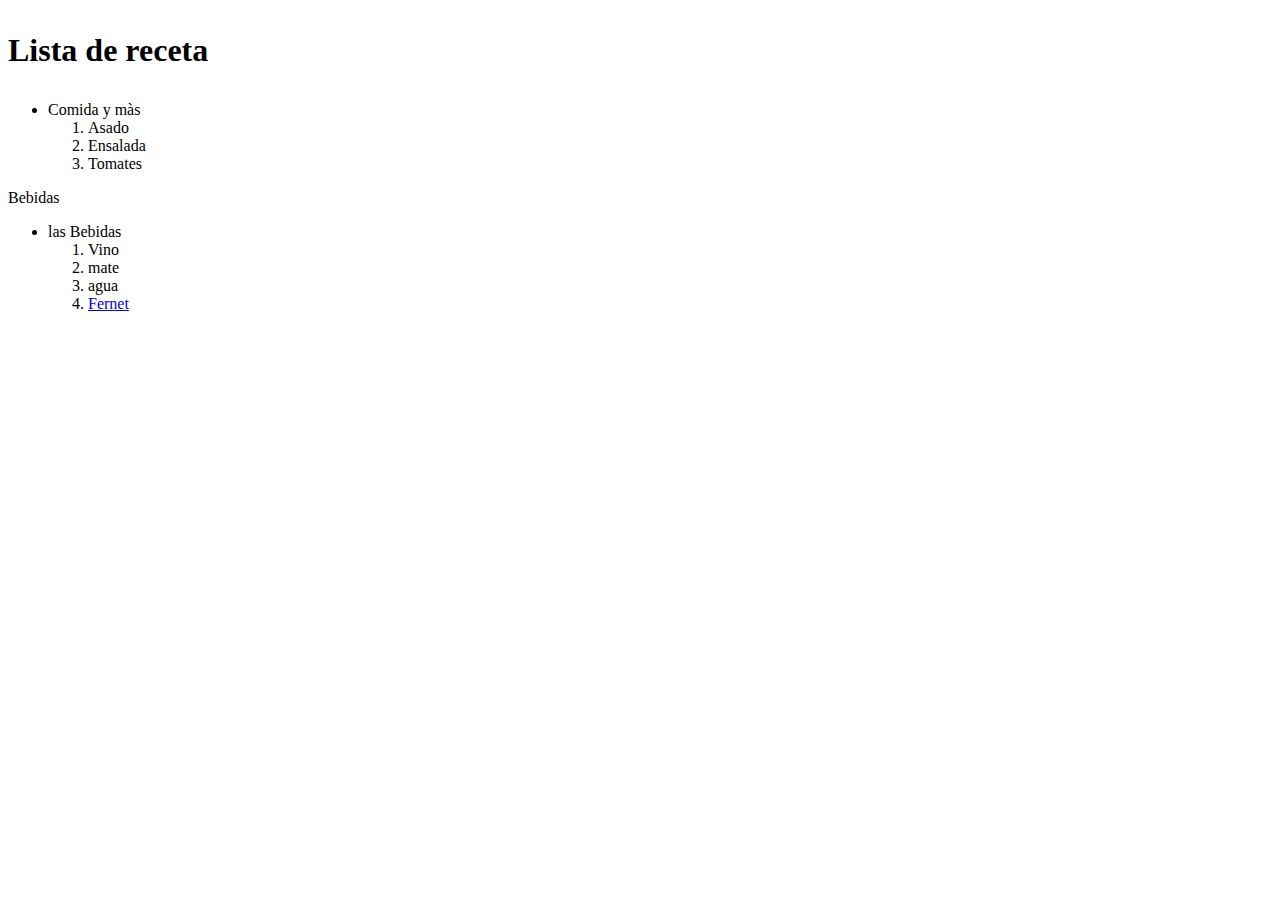
==== HTML-CSS/receta.html @ 269b265f "Nueva carpeta del curso htmlcss" ====
<!DOCTYPE html>
<html lang="en">
<head>
    <meta charset="UTF-8">
    <meta http-equiv="X-UA-Compatible" content="IE=edge">
    <meta name="viewport" content="width=device-width, initial-scale=1.0">
    <title>Document</title>
</head>
<body>
    <main>
        <section>
            <nav>
                <h1>
                     <p>Lista de receta</p>
                </h1>
                <ul>
                    <li>Comida y màs</li>
                 <ol>
                    <li>Asado</li>
                    <li>Ensalada</li>
                    <li>Tomates</li>
                </ol>
                </ul>   
                
                    <p>Bebidas</p>
               
                <ul>
                    <li>las Bebidas</li>
                    <ol>
                        <li>Vino</li>
                        <li>mate</li>
                        <li>agua</li>
                        <li><a href="https://www.branca.com.ar/home/" target="_blank">Fernet</a></li>
                    </ol>
                </ul>
                </nav>
        </section>
    </main>
</body>
</html>
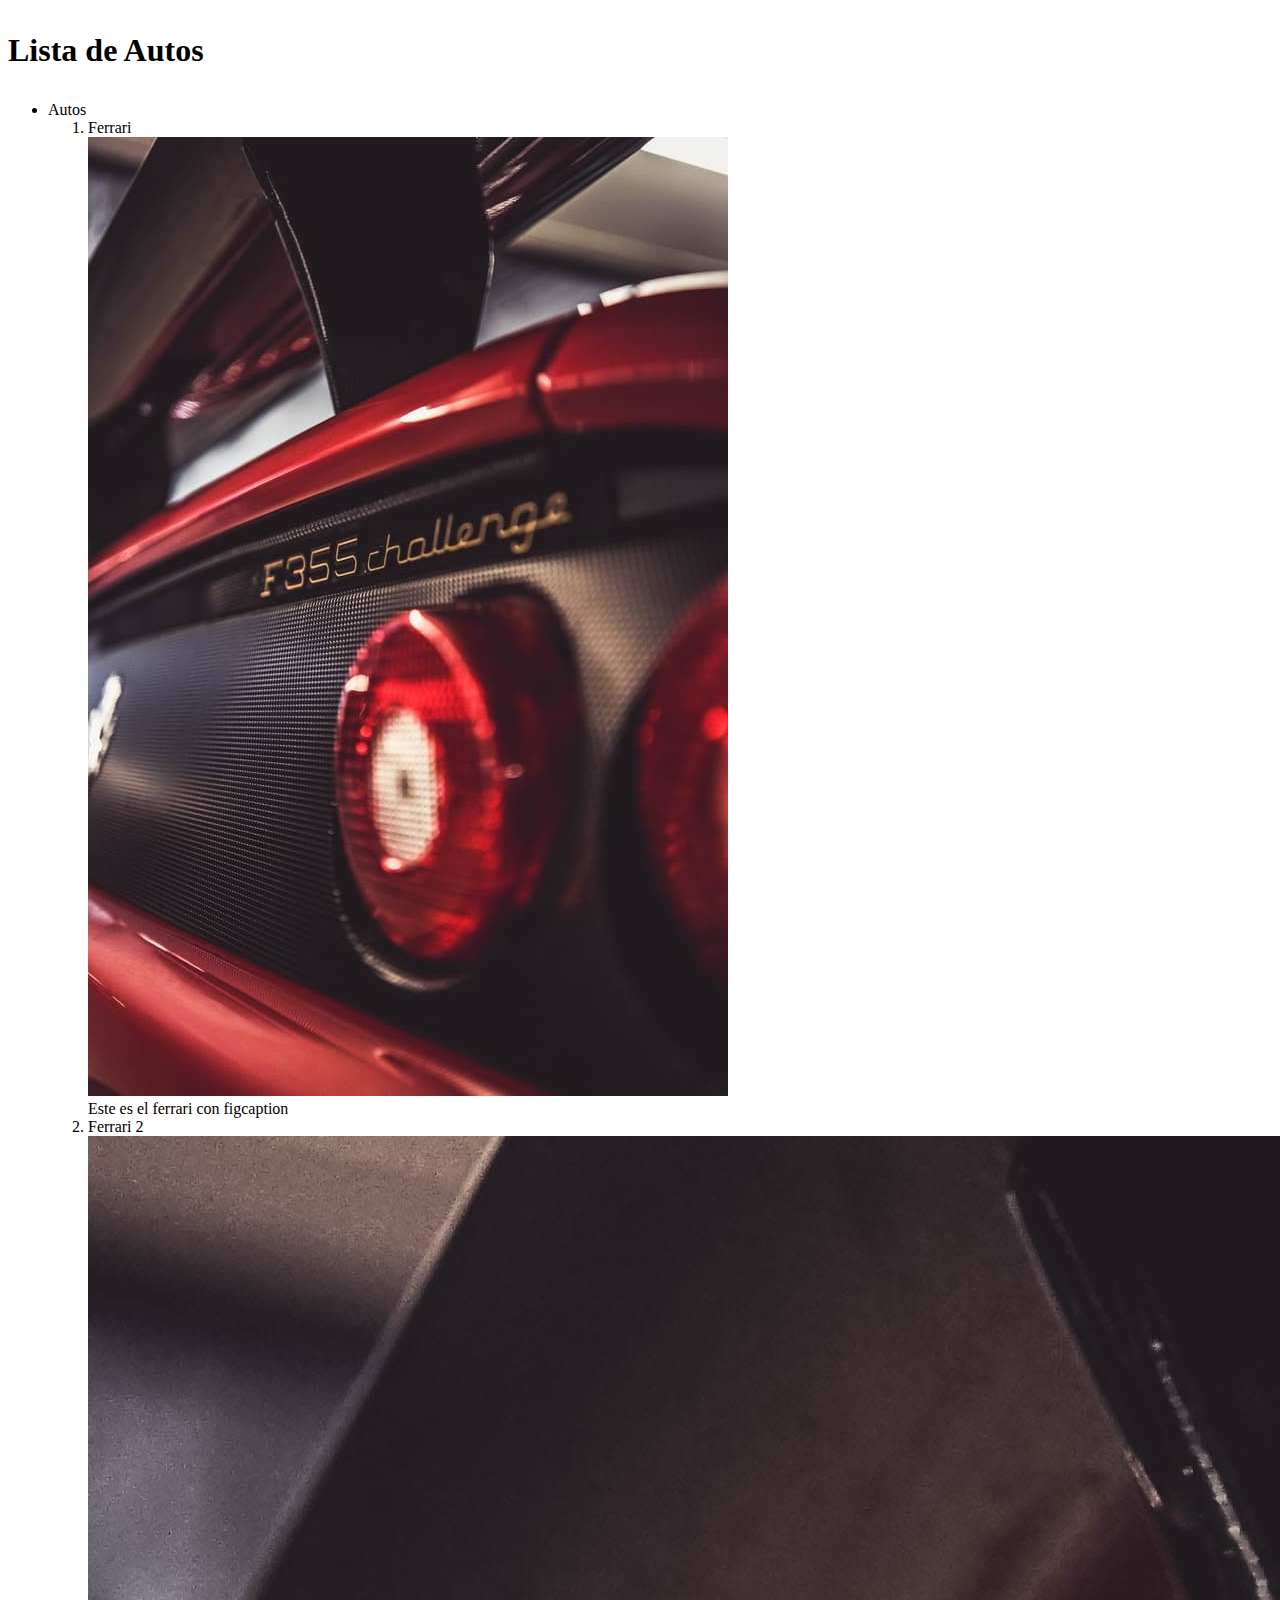
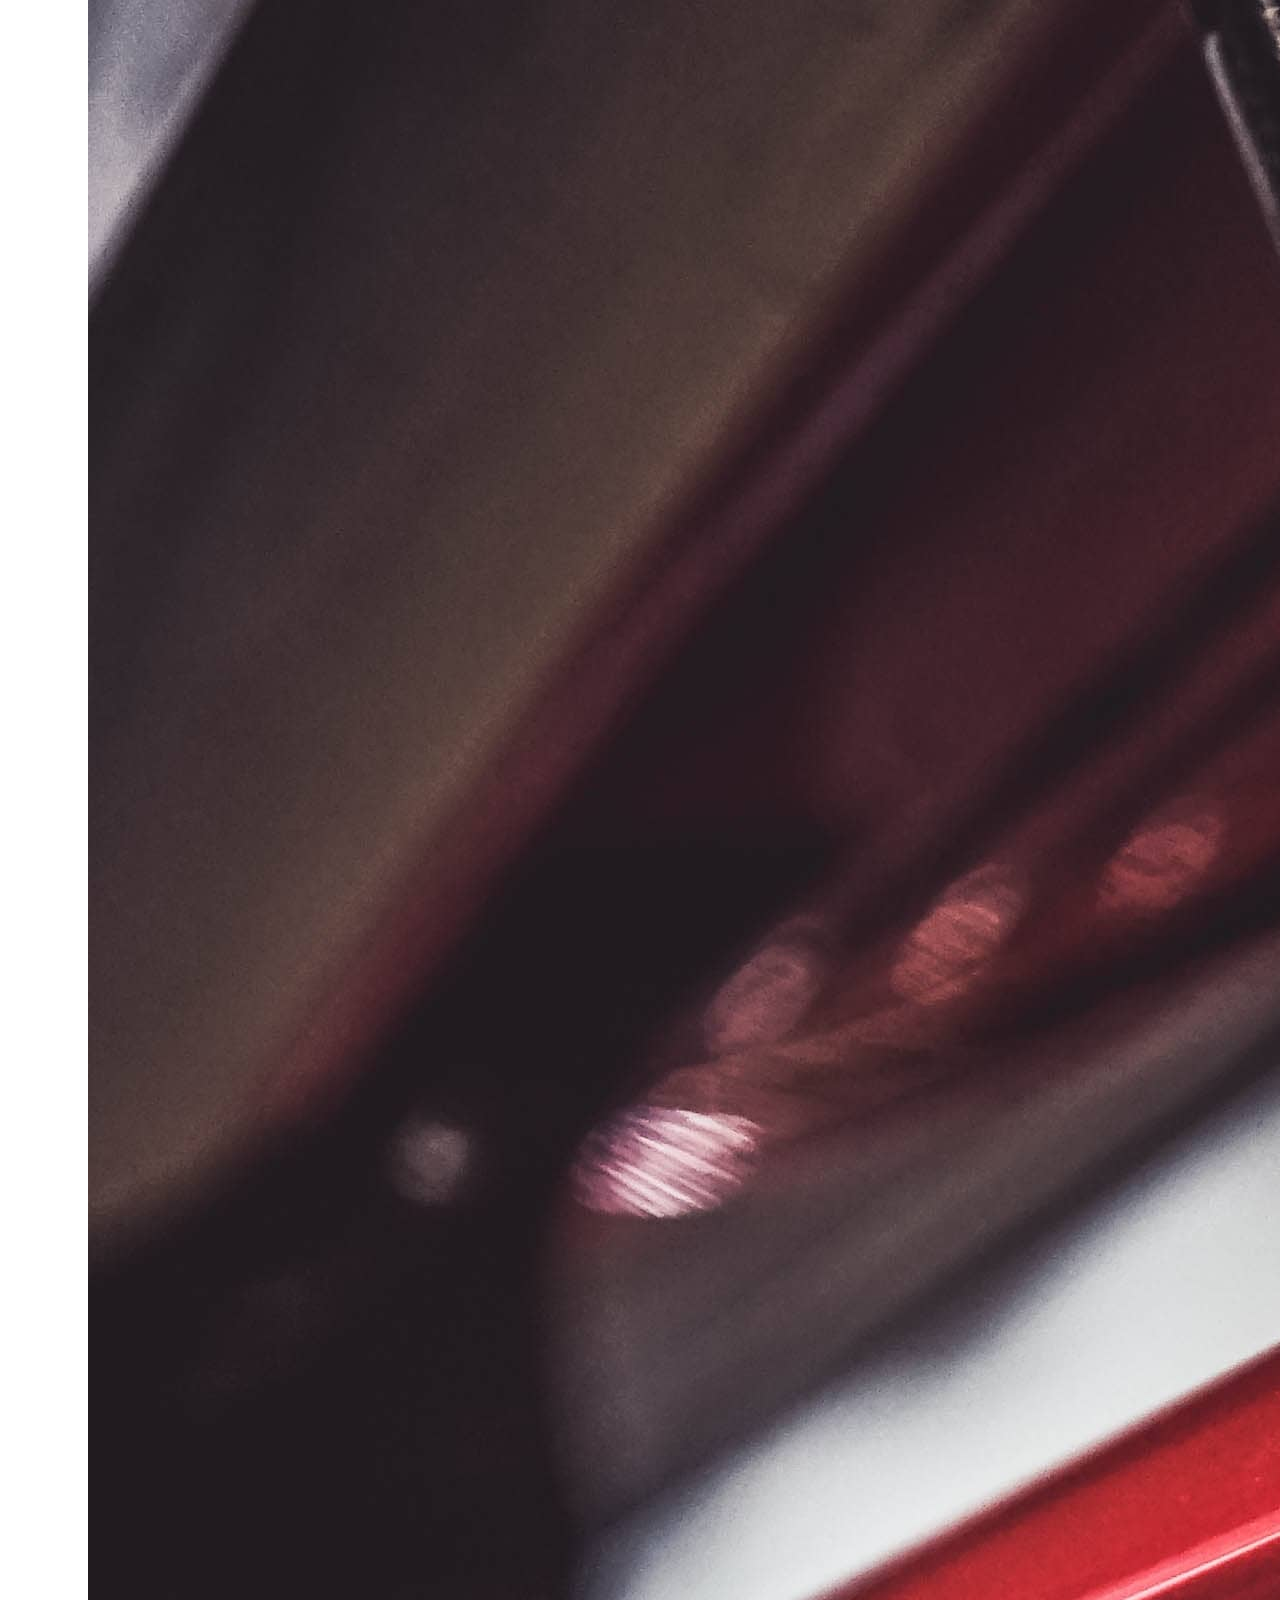
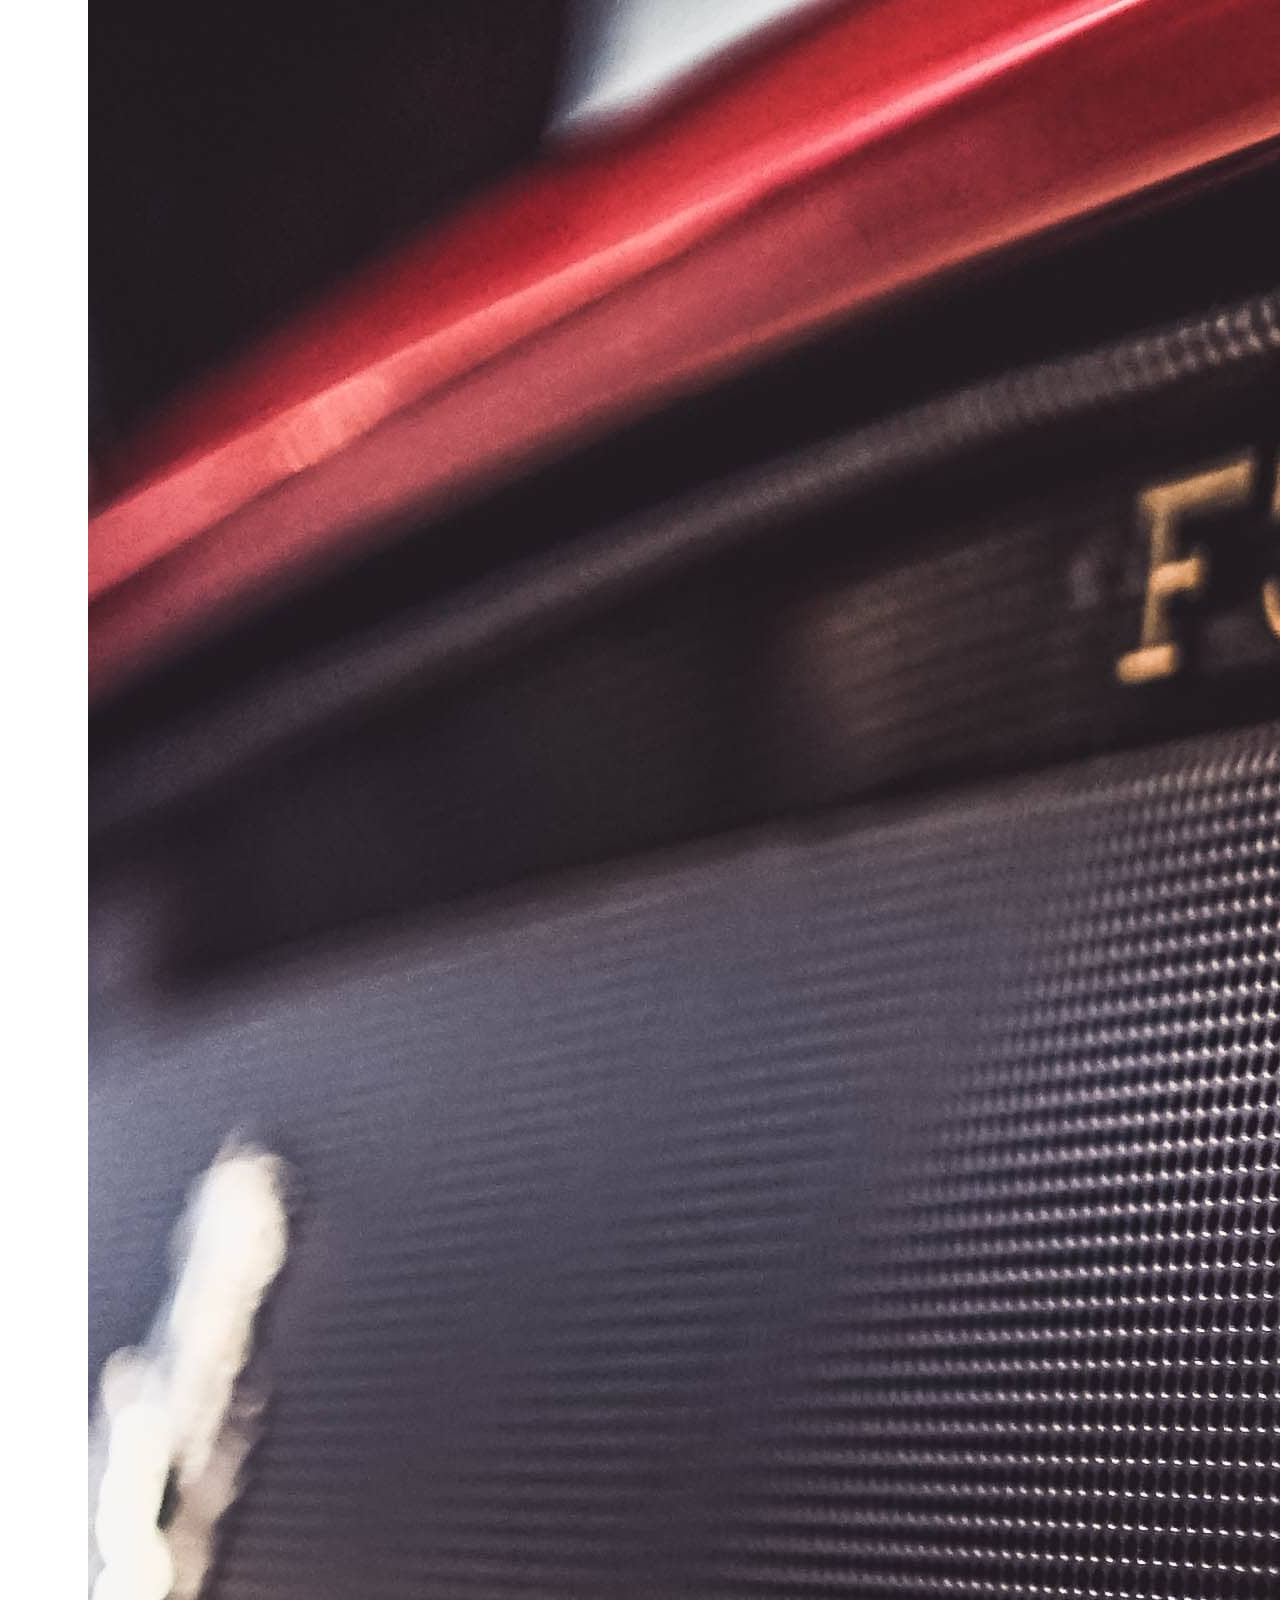
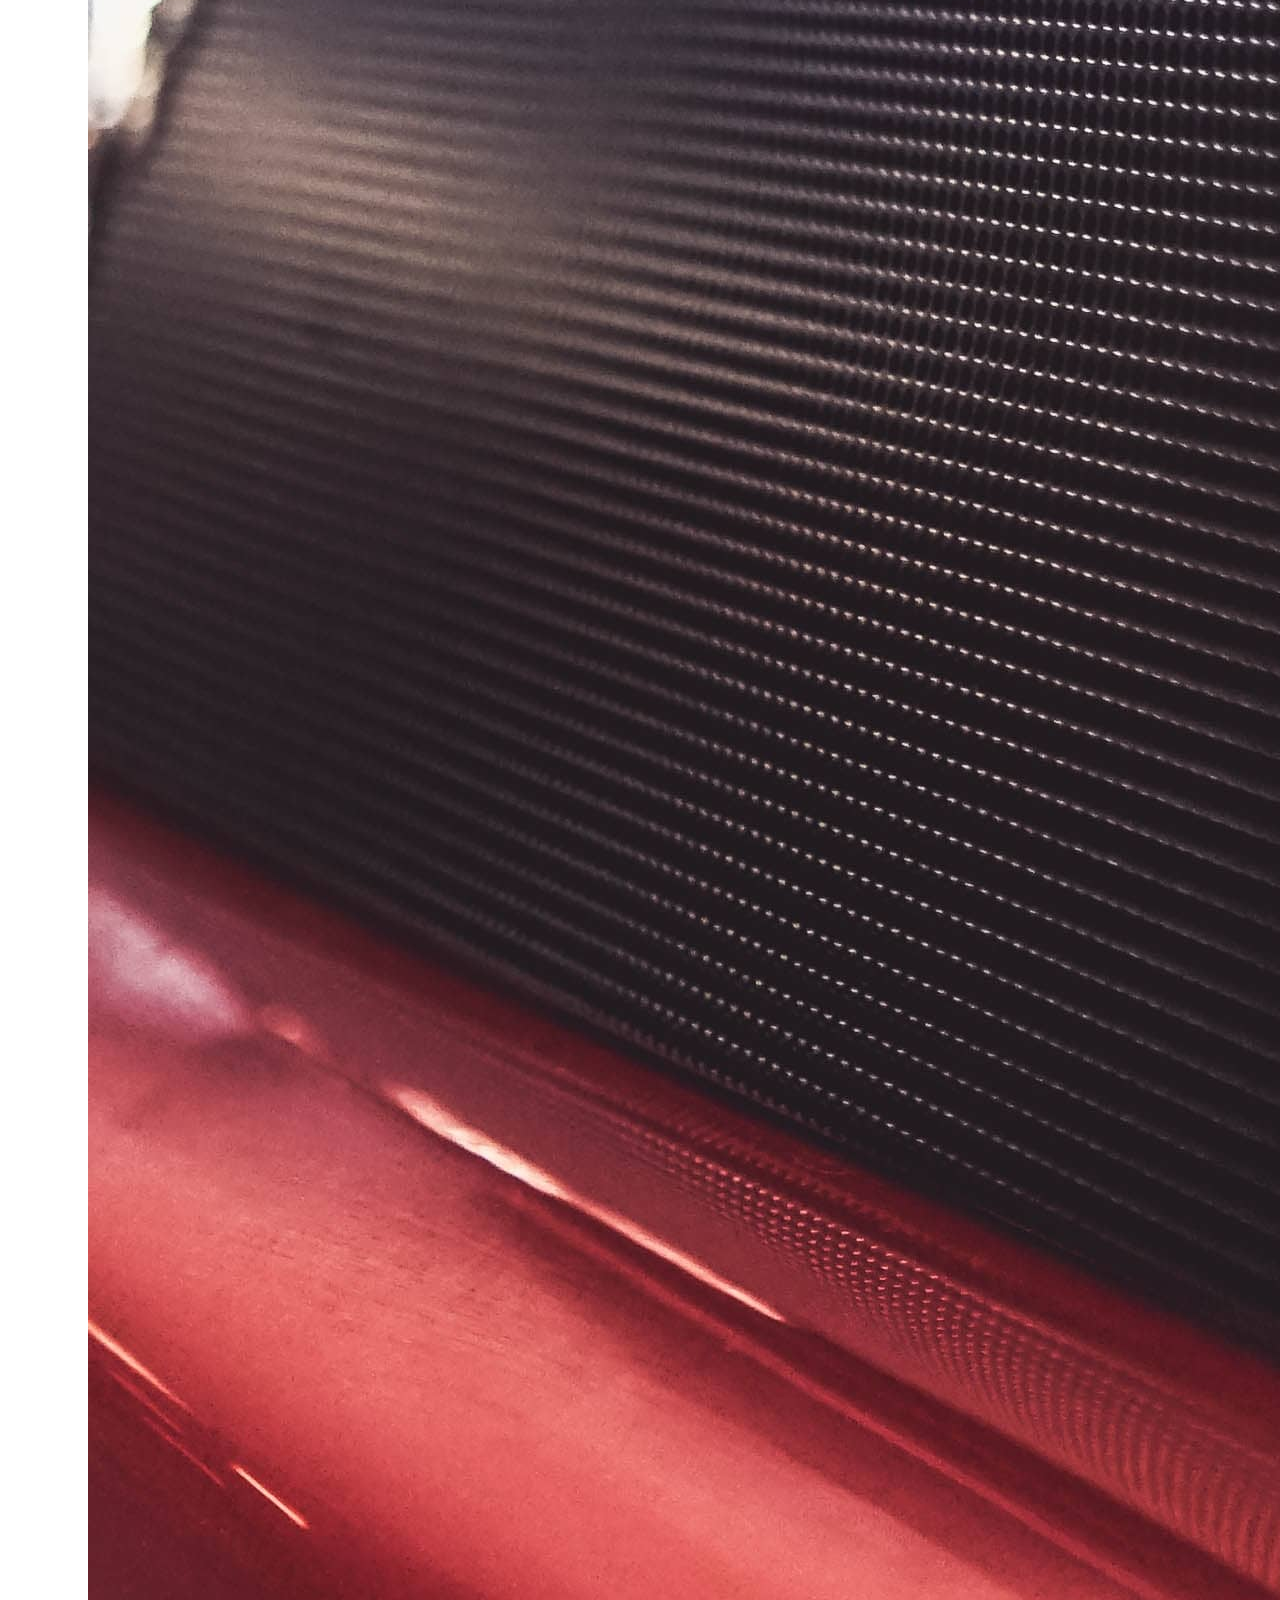
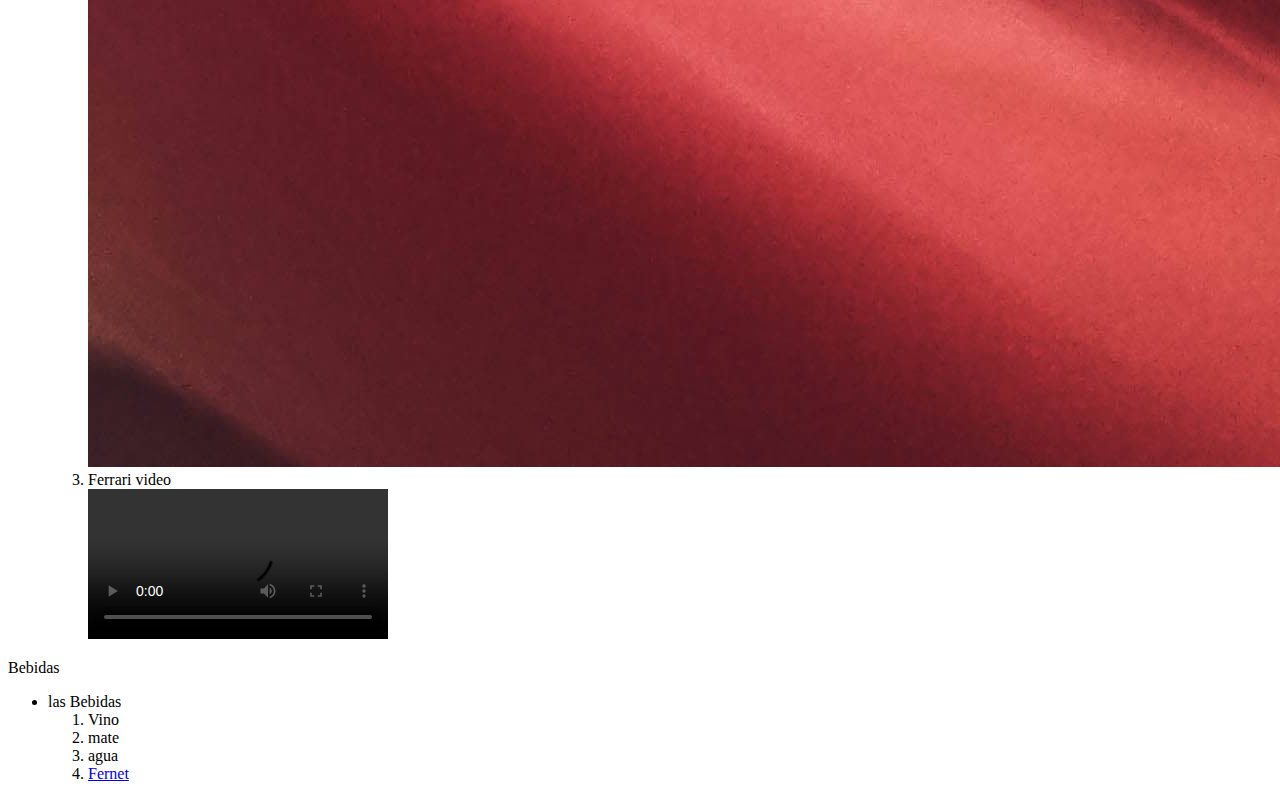
==== commit 77a0dcf8: "Clase de html y css nuevos archivos" ====
--- a/HTML-CSS/receta.html
+++ b/HTML-CSS/receta.html
@@ -4,21 +4,29 @@
     <meta charset="UTF-8">
     <meta http-equiv="X-UA-Compatible" content="IE=edge">
     <meta name="viewport" content="width=device-width, initial-scale=1.0">
-    <title>Document</title>
+    <title>Curso HTML</title>
 </head>
 <body>
     <main>
         <section>
             <nav>
                 <h1>
-                     <p>Lista de receta</p>
+                     <p>Lista de Autos</p>
                 </h1>
                 <ul>
-                    <li>Comida y màs</li>
+                    <li>Autos</li>
                  <ol>
-                    <li>Asado</li>
-                    <li>Ensalada</li>
-                    <li>Tomates</li>
+                   <picture>
+                    <li>Ferrari</li>
+                    <img src="./claseimg/pics/pexels-justin-choi-6453063 (2).jpg" alt="primer imagen del ferrari">
+                    <figcaption>Este es el ferrari con figcaption</figcaption>
+                    <li>Ferrari 2</li>
+                    <img src="./claseimg/pics/pexels-justin-choi-6453063.jpg" alt="Segunda imagen del ferrari">
+                    <li>Ferrari video</li>
+                    <video controls preload="auto">
+                        <source src="./clasevideo/y2mate.com - Ferrari SF90 Stradale  Official Video_1080p.mp4#t=0,30">
+                    </video>
+                   </picture>
                 </ol>
                 </ul>   
                 
@@ -37,4 +45,4 @@
         </section>
     </main>
 </body>
-</html>+</html>
